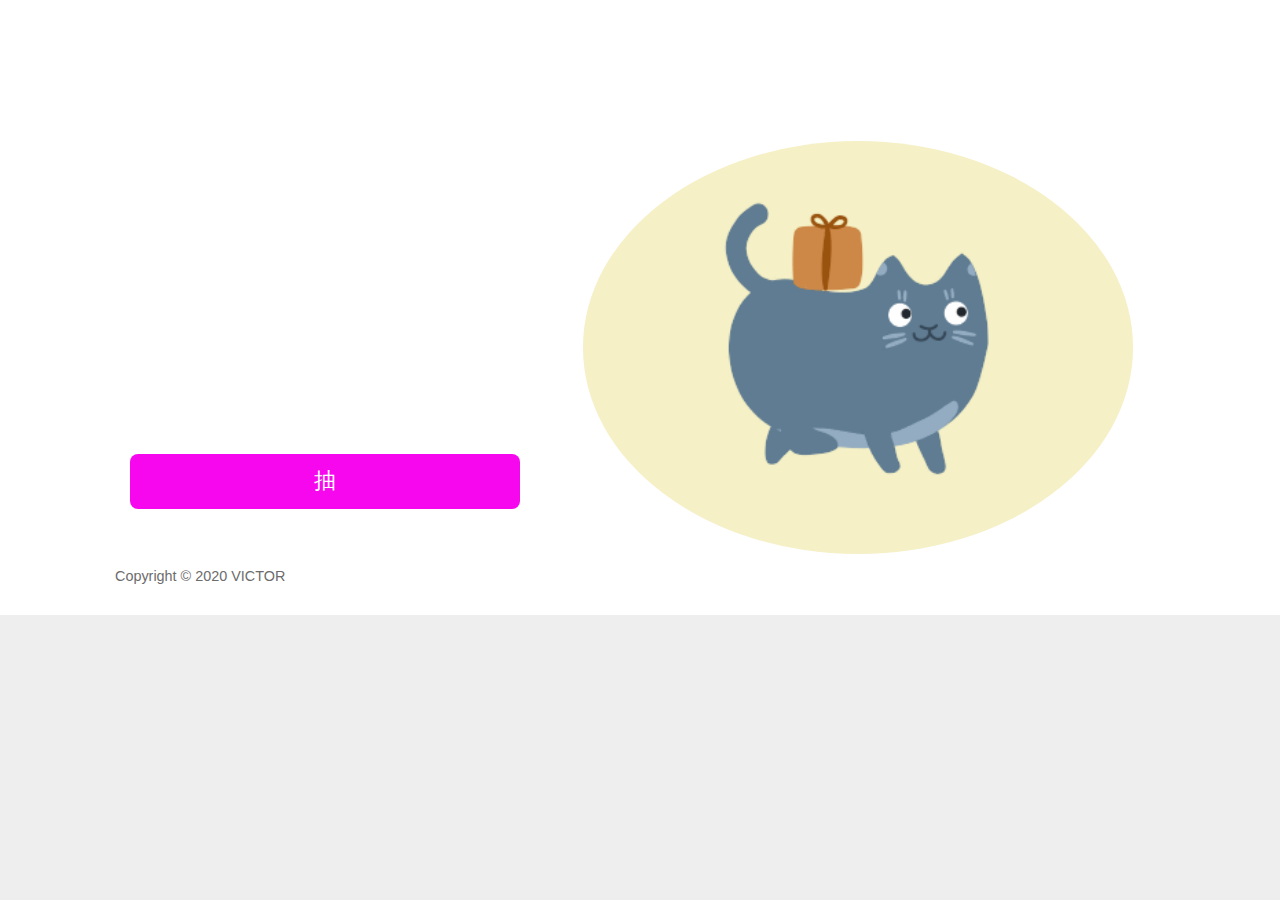
==== index.html @ be083454 "[new]clean" ====
<!DOCTYPE html>
<html lang="en">

<head>
    <meta charset="UTF-8">
    <meta name="viewport" content="width=device-width, initial-scale=1.0">
    <meta http-equiv="X-UA-Compatible" content="ie=edge">
    <link rel="stylesheet" href="css/bootstrap.min.css">
    <link rel="stylesheet" href="css/tooplate-style.css">
    <title>籤筒</title>
</head>

<body>
    <div class="tm-container mx-auto">
        <!-- <section class="tm-section tm-section-1">
            <div class="container">
                <div class="row">
                    <div class="col-sm-12">
                        <div class="tm-bg-circle-white tm-flex-center-v">
                            <header class="text-center">
                                <h1 class="tm-site-title">天父的信</h1>
                                <p class="tm-site-subtitle">Letter from Godfather</p>
                            </header>
                            <p>內容</p>
                            <p class="text-center mt-4 mb-0">
                                <button onclick="myFunction()" class="btn tm-btn-secondary">對我說話...</button>
                            </p>

                        </div>
                    </div>
                </div>
            </div>
        </section> -->
        <section id="tm-section-2" class="tm-section pt-2 pb-2">
            <div class="container">
                <div class="row">
                    <div class="col-xl-5 col-lg-6 tm-flex-center-v tm-text-container tm-section-left">
                        <h2 class="tm-color-secondary mb-4" style="margin-top:220pt;text-align: center;" id="name"></h2>
                       
                        <button onclick="myFunction()" class="btn tm-btn-secondary" style="font-size:larger;margin-top:100px;">抽</button>
                        <!--經文顯示位置-->
                        <!-- <p class="text-center mb-0" id="words"> -->        
                        </p>
                    </div>
                    <div class="col-xl-7 col-lg-6 tm-circle-img-container">
                        <img src="img/cat.gif" alt="Image" class="rounded-circle tm-circle-img" style="margin-top:100pt;">
                        
                    </div>
                </div>
            </div>
        </section>
        <!-- footer -->
        <footer class="container">
            <div class="row">
                <div class="col-xs-12">
                    <p class="small mb-4 tm-footer-text">Copyright &copy; 2020 VICTOR</p>
                </div>
            </div>
        </footer>
    </div>
    <script src="js/smooth-scroll.polyfills.min.js"></script>
    <!-- https://github.com/cferdinandi/smooth-scroll -->
    <script>
        var scroll = new SmoothScroll('a[href*="#"]', {
            easing: 'easeInOutQuart',
            speed: 800
        });
        function myFunction() {
        //var cWord=["none","李承奕","江承安","楊聖安","李廷中","黃子碩","高宇璁","林詠愛","高珮宜","羅仕星","施宣宇","歐詠儀","李岳窿","吳正龍","許欣怡","張嘉均","邱明鎮"];
        var cWord=["none","李季汝","李品柔","王宇歆","蔡知萱","李庭文","陳以琳","陳融昊","林佳祈","陳亭婷","詹培茵","郭丁駿享"];
        var iRandom =getRandom(1,16);
        document.getElementById("name").innerHTML = cWord[iRandom];
        }

        //產生亂數
        function getRandom(min, max){
        return Math.floor(Math.random() * (max - min)) + min;
        };
        
        // 產生 5~10 之間的亂數
        console.log(getRandom(5, 10));
    </script>
</body>
</html>
---- css/tooplate-style.css ----
/*

Template 2107 New Spot

http://www.tooplate.com/view/2107-new-spot

COLOR CODES

	Primary (Pink):   #CC0064
	Secondary (Blue): #0095BF
  
*/

* {
  margin: 0;
  padding: 0;
}

body {
  background-color: #eee;
  color: #6c6c6c;
  font-family: "Open Sans", Helvetica, Arial, sans-serif;
  font-size: 18px;
  overflow-x: hidden;
}

.tm-container {
  background-color: white;
  max-width: 1400px;
}

.tm-site-title {
  color: #cc0064;
  font-size: 3rem;
}

.tm-site-subtitle {
  color: #0095bf;
  font-size: 1.2rem;
  margin-bottom: 30px;
}

.tm-section-1 {
  height: 750px;
  background-image: url(../img/spot-bg-01.jpg);
  background-size: cover;
  -webkit-clip-path: polygon(0px 0px, 100% 0px, 100% 84%, 0px 100%);
  clip-path: polygon(0px 0px, 100% 0px, 100% 84%, 0px 100%);
  /* background-position: center -95px; */
  background-repeat: no-repeat;
  padding-top: 75px;
}

.tm-section-3 {
  height: 790px;
  background-image: url(../img/spot-bg-02.jpg);
  background-size: cover;
  -webkit-clip-path: polygon(0px 0px, 100% 14%, 100% 86%, 0px 100%);
  clip-path: polygon(0px 0px, 100% 14%, 100% 86%, 0px 100%);
  background-repeat: no-repeat;
  display: flex;
  align-items: center;
}

.tm-color-primary {
  color: #cc0064;
}

.tm-color-secondary {
  color: #00b3fe;
}

.tm-btn-primary {
  color: white;
  background-color: #cc0064;
}

.tm-btn-primary:hover,
.tm-btn-primary:focus {
  background-color: #f21b85;
}

.tm-btn-secondary {
  color: white;
  background-color: #f707ed;
}

.tm-btn-secondary:hover,
.tm-btn-secondary:focus {
  background-color: #00b3fe;
}

.tm-bg-circle-white {
  background-color: white;
  color: #6c6c6c;
  padding: 75px 81px 75px 90px;
  border-radius: 50%;
  width: 550px;
  height: 550px;
}

.tm-bg-circle-pad-2 {
  padding-left: 120px;
}

p,
ul {
  line-height: 2;
  font-weight: 300;
}

ul {
  margin: 0;
}
ul.dashed {
  list-style-type: none;
}
ul.dashed > li {
  text-indent: -5px;
}
ul.dashed > li:before {
  content: "-";
  margin-right: 5px;
  text-indent: -5px;
}

.btn {
  padding: 10px 30px;
  font-size: 1.15rem;
  font-weight: 300;
  border-radius: 8px;
}

a.btn:hover {
  color: white;
  text-decoration: none;
}

.tm-flex-center-v {
  display: flex;
  flex-direction: column;
  justify-content: center;
}

.tm-text-container {
  max-width: 420px;
}

.tm-circle-img {
  width: 550px;
}

.tm-circle-img-container {
  text-align: right;
}

.tm-contact-form {
  max-width: 280px;
}

.form-control {
  border-radius: 0;
  border: none;
  border-bottom: 1px solid #cc0064;
}

.form-control:focus {
  box-shadow: none;
  border-color: #cc0064;
  border-width: 2px;
}

.tm-send-btn {
  border-radius: 5px;
  padding-top: 6px;
  padding-bottom: 6px;
}

.tm-footer-link {
  color: #6c6c6c;
  text-align: center;
}

.tm-footer-link:hover,
.tm-footer-link:focus {
  color: #cc0064;
  text-decoration: none;
  text-align: center;
}

@media (min-width: 576px) {
  .container {
    max-width: none;
  }
}
@media (min-width: 768px) {
  .container {
    max-width: 720px;
  }
}

@media (min-width: 992px) {
  .container {
    max-width: 960px;
  }
}

@media (min-width: 1200px) {
  .container {
    max-width: 1050px;
  }
}

@media (max-width: 992px) {
  .tm-bg-circle-white {
    margin-left: auto;
    margin-right: auto;
  }
  .tm-section-left {
    margin: 50px auto;
  }

  .tm-circle-img-container {
    text-align: center;
  }

  .tm-contact-form {
    max-width: 100%;
    padding-left: 30px;
    padding-right: 30px;
  }

  .tm-contact-right {
    margin-bottom: 50px;
  }

  .tm-footer-text {
    margin-left: 30px;
    margin-right: 30px;
  }
}

@media (max-width: 576px) {
  .tm-bg-circle-white {
    border-radius: 100px;
    width: 100%;
    height: auto;
    padding: 50px;
  }

  img {
    max-width: 100%;
  }

  .tm-section-1,
  .tm-section-3 {
    height: auto;
  }

  .tm-section-1 {
    padding-bottom: 90px;
    -webkit-clip-path: polygon(0px 0px, 100% 0px, 100% 92%, 0px 100%);
    clip-path: polygon(0px 0px, 100% 0px, 100% 92%, 0px 100%);
  }

  .tm-section-3 {
    padding-top: 100px;
    padding-bottom: 100px;
    -webkit-clip-path: polygon(0px 0px, 100% 8%, 100% 92%, 0px 100%);
    clip-path: polygon(0px 0px, 100% 8%, 100% 92%, 0px 100%);
  }

  .tm-circle-img-container {
    margin-bottom: 30px;
  }
}
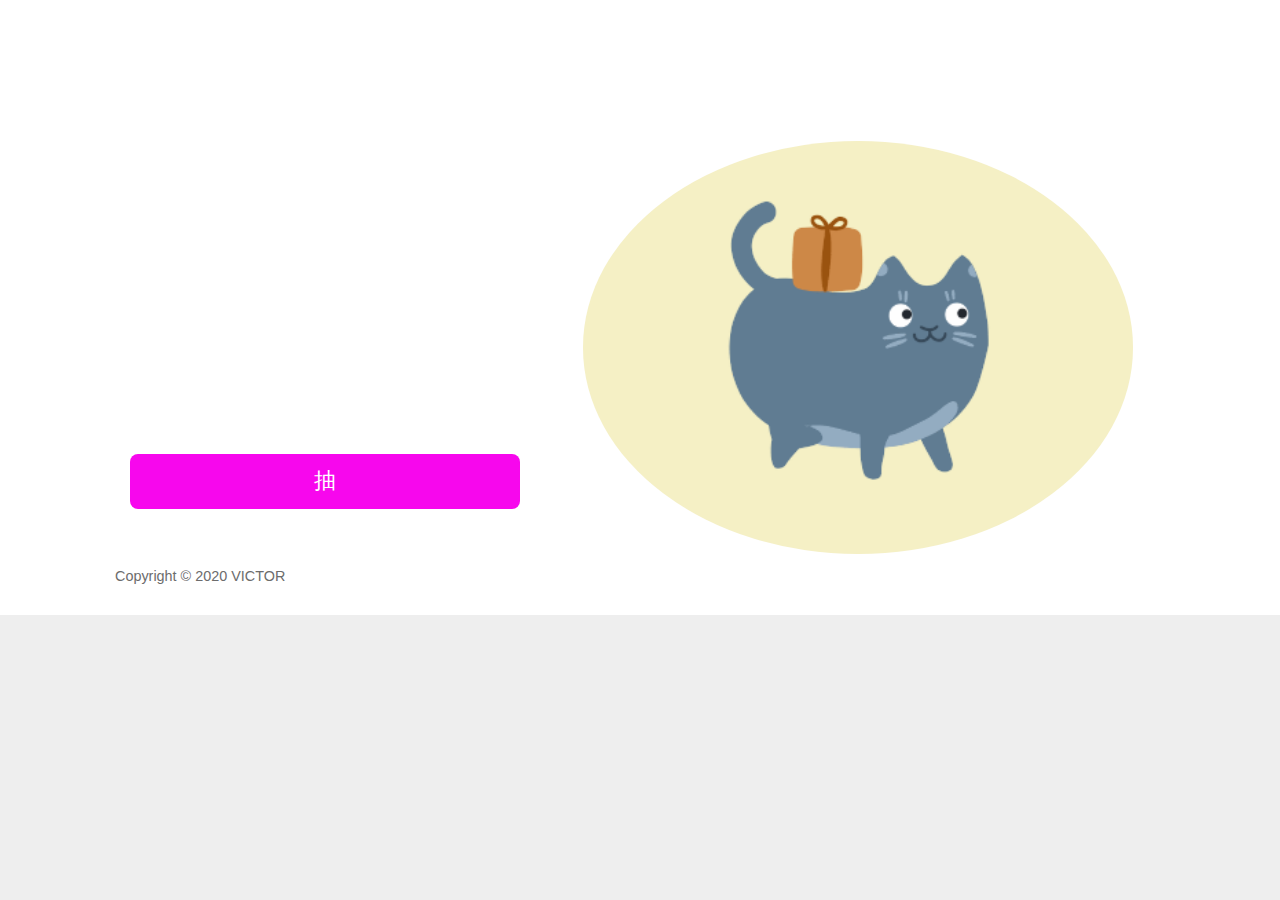
==== commit bdf71726: "修改測試" ====
--- a/index.html
+++ b/index.html
@@ -7,7 +7,7 @@
     <meta http-equiv="X-UA-Compatible" content="ie=edge">
     <link rel="stylesheet" href="css/bootstrap.min.css">
     <link rel="stylesheet" href="css/tooplate-style.css">
-    <title>籤筒</title>
+    <title>2023籤筒</title>
 </head>
 
 <body>
--- a/css/tooplate-style.css
+++ b/css/tooplate-style.css
@@ -85,10 +85,16 @@
   background-color: #f707ed;
 }
 
-.tm-btn-secondary:hover,
-.tm-btn-secondary:focus {
+.tm-btn-reset {
+  color: white;
+  width: 50%;
   background-color: #00b3fe;
 }
+
+/* .tm-btn-secondary:hover, */
+/* .tm-btn-secondary:focus {
+  background-color: #00b3fe;
+} */
 
 .tm-bg-circle-white {
   background-color: white;
